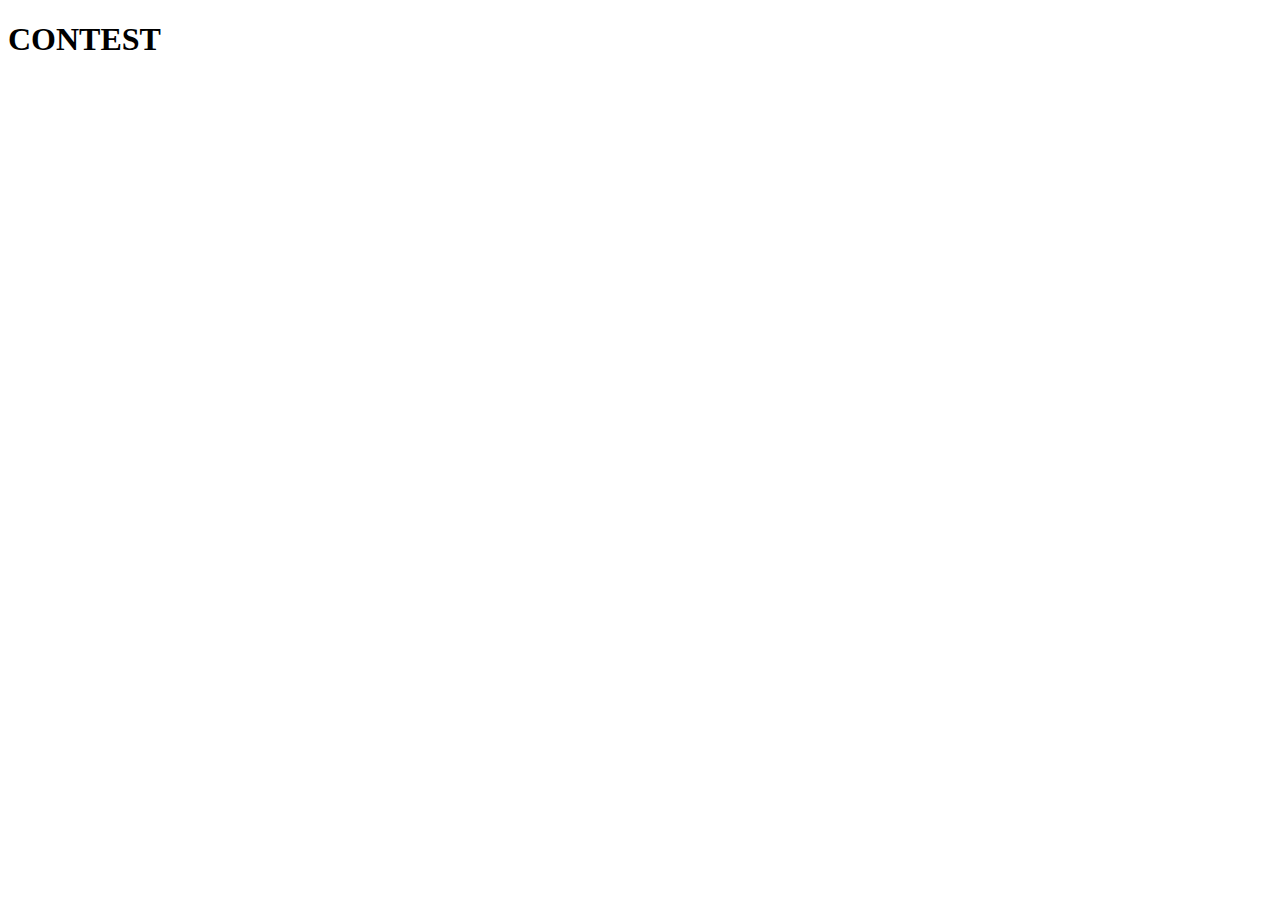
==== contest/index.html @ ca2fd3c5 "accept incoming changes" ====
<!DOCTYPE html>
<html lang="en">
<head>
    <meta charset="UTF-8">
    <meta name="viewport" content="width=device-width, initial-scale=1.0">
    <title>contest</title>
</head>
<body>
    <h1>CONTEST</h1>
    
</body>
</html>
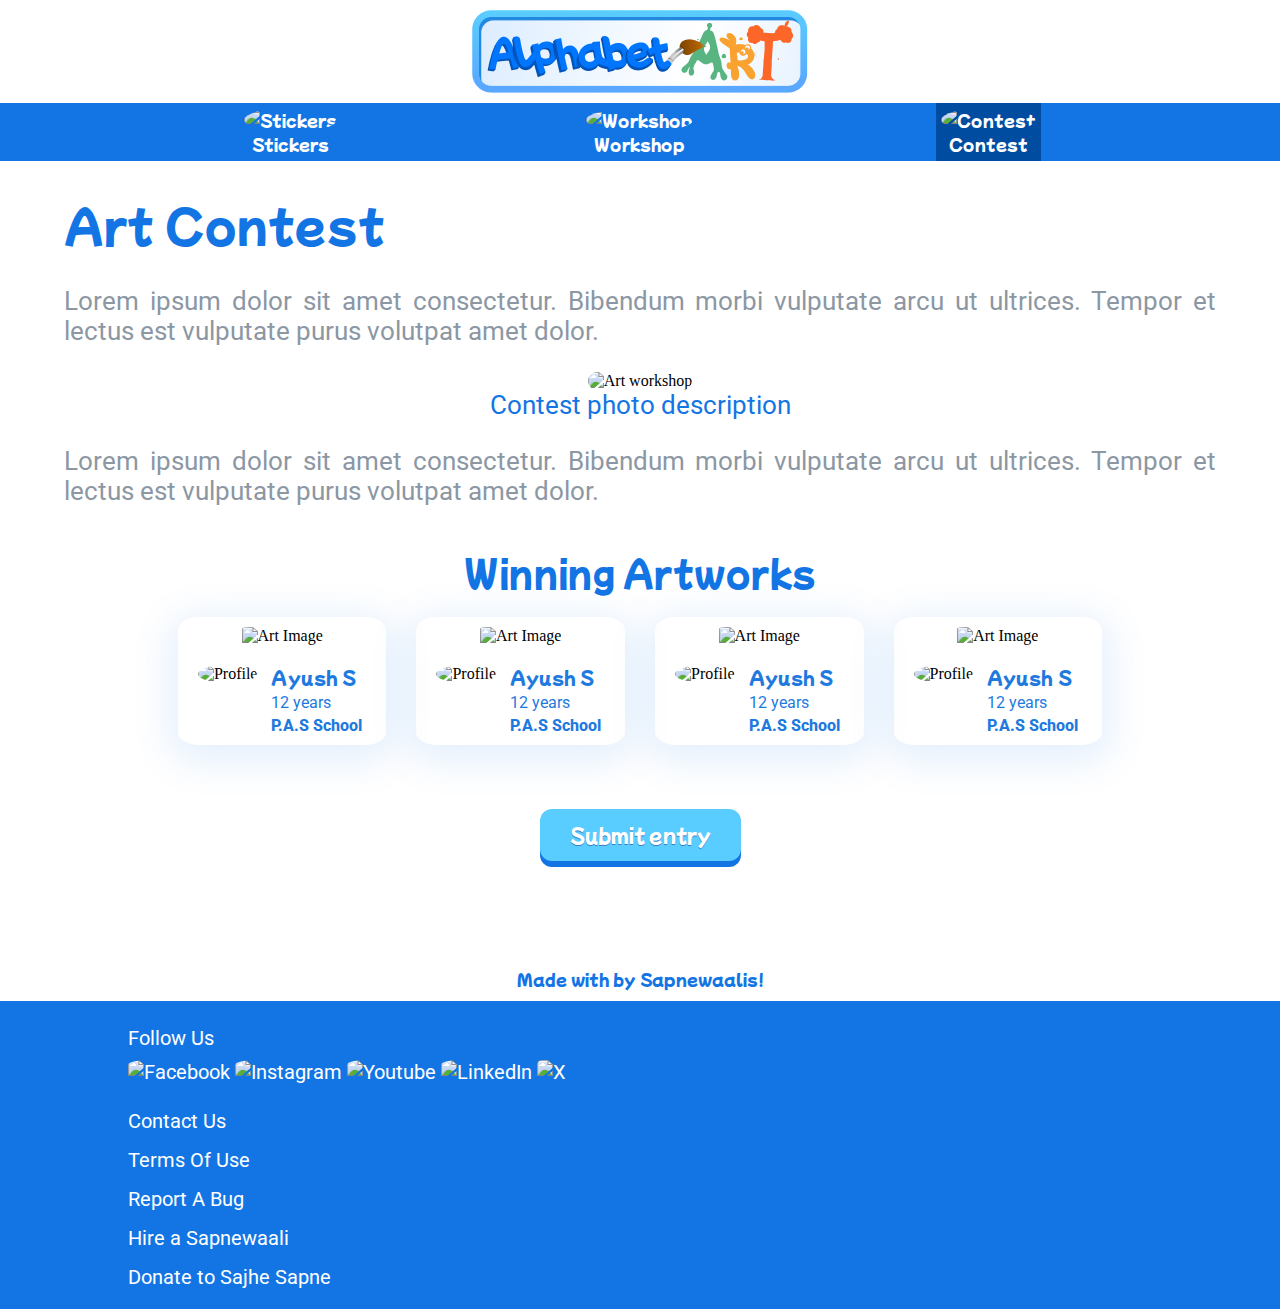
==== commit db94aae1: "incoming chenges eccept" ====
--- a/contest/index.html
+++ b/contest/index.html
@@ -1,12 +1,177 @@
 <!DOCTYPE html>
 <html lang="en">
+
 <head>
     <meta charset="UTF-8">
     <meta name="viewport" content="width=device-width, initial-scale=1.0">
-    <title>contest</title>
+    <script src="https://kit.fontawesome.com/41c3f97ee8.js" crossorigin="anonymous"></script>
+    <title>Alphabet Art</title>
+    <link rel="stylesheet" href="./style.css">
 </head>
+
 <body>
-    <h1>CONTEST</h1>
-    
+    <!--header-->
+    <header>
+        <!-- <Logo/> -->
+        <div class="logo" onclick="window.location='../index.html'">
+            <img src="../assets/Logo.png" alt="Logo">
+        </div>
+        <!-- <NavigationMenu/> -->
+        <nav>
+            <div onclick="window.location='../stickers/index.html'">
+                <img src="../assets/navImages/sticker.png" alt="Stickers">
+                <p>Stickers</p>
+            </div>
+            <div onclick="window.location='../workshop/index.html'">
+                <img src="../assets/navImages/workshop.png" alt="Workshop">
+                <p>Workshop</p>
+            </div>
+            <div style="background-color: #004CA1" onclick="window.location='../contest/index.html'">
+                <img src="../assets/navImages/contest.png" alt="Contest">
+                <p>Contest</p>
+            </div>
+        </nav>
+    </header>
+
+    <div class="content">
+        <h1>Art Contest</h1>
+        <p>Lorem ipsum dolor sit amet consectetur. Bibendum morbi vulputate arcu ut ultrices. Tempor et lectus est
+            vulputate
+            purus volutpat amet dolor. </p>
+
+        <div class="content-image">
+            <img src="https://placehold.co/600x400/orange/white?text=Workshop Image" alt="Art workshop" />
+            <p>Contest photo description</p>
+        </div>
+
+        <p>Lorem ipsum dolor sit amet consectetur. Bibendum morbi vulputate arcu ut ultrices. Tempor et lectus est
+            vulputate
+            purus volutpat amet dolor. </p>
+
+        <h2>Winning Artworks</h2>
+        <div class="winning-entries">
+            <div class="card">
+                <div class="art">
+                    <img src="https://placehold.co/220x220/D9EBFF/FFF?text=Art Work" alt="Art Image">
+                </div>
+
+                <div class="profile">
+                    <div class="profile-photo">
+                        <img src="https://placehold.co/60/1375E4/FFF?text=P" alt="Profile">
+                    </div>
+                    <div class="profile-info">
+                        <p class="name">Ayush S</p>
+                        <p class="age">12 years</p>
+                        <p class="school">P.A.S School</p>
+                    </div>
+
+                </div>
+            </div>
+            <div class="card">
+                <div class="art">
+                    <img src="https://placehold.co/220x220/D9EBFF/FFF?text=Art Work" alt="Art Image">
+                </div>
+
+                <div class="profile">
+                    <div class="profile-photo">
+                        <img src="https://placehold.co/60/1375E4/FFF?text=P" alt="Profile">
+                    </div>
+                    <div class="profile-info">
+                        <p class="name">Ayush S</p>
+                        <p class="age">12 years</p>
+                        <p class="school">P.A.S School</p>
+                    </div>
+
+                </div>
+            </div>
+            <div class="card">
+                <div class="art">
+                    <img src="https://placehold.co/220x220/D9EBFF/FFF?text=Art Work" alt="Art Image">
+                </div>
+
+                <div class="profile">
+                    <div class="profile-photo">
+                        <img src="https://placehold.co/60/1375E4/FFF?text=P" alt="Profile">
+                    </div>
+                    <div class="profile-info">
+                        <p class="name">Ayush S</p>
+                        <p class="age">12 years</p>
+                        <p class="school">P.A.S School</p>
+                    </div>
+
+                </div>
+            </div>
+            <div class="card">
+                <div class="art">
+                    <img src="https://placehold.co/220x220/D9EBFF/FFF?text=Art Work" alt="Art Image">
+                </div>
+
+                <div class="profile">
+                    <div class="profile-photo">
+                        <img src="https://placehold.co/60/1375E4/FFF?text=P" alt="Profile">
+                    </div>
+                    <div class="profile-info">
+                        <p class="name">Ayush S</p>
+                        <p class="age">12 years</p>
+                        <p class="school">P.A.S School</p>
+                    </div>
+
+                </div>
+            </div>
+        </div>
+
+        <!--Submit Button-->
+        <div class="call-to-action">
+            <button class="pushable">
+                <span class="front">Submit entry</span>
+            </button>
+        </div>
+    </div>
+
+    <!-- <Footer/> -->
+    <footer>
+        <div id="tag">
+            <a href="https://sajhesapne.org/">
+                <span>Made with <i class="fa-solid fa-heart" style="color: #ff8787;"></i> by Sapnewaalis!</span>
+            </a>
+        </div>
+
+        <div id="footer-links">
+            <div class="social-media">
+                <span>Follow Us</span>
+                <ul>
+                    <li onclick="window.location='https://facebook.com'"><img src="../assets/social/fb.png"
+                            alt="Facebook"></li>
+                    <li onclick="window.location='https://instagram.com'"><img src="../assets/social/insta.png"
+                            alt="Instagram"></li>
+                    <li onclick="window.location='https://youtube.com'"><img src="../assets/social/you.png"
+                            alt="Youtube"></li>
+                    <li onclick="window.location='https://linkedin.com'"><img src="../assets/social/in.png"
+                            alt="LinkedIn"></li>
+                    <li onclick="window.location='https://twitter.com'"><img src="../assets/social/x.png" alt="X"></li>
+                </ul>
+            </div>
+            <div class="links">
+                <ul>
+                    <a href="mailto:artabc0026@gmail.com">
+                        <li>Contact Us</li>
+                    </a>
+                    <a href="./termsofuse.html">
+                        <li>Terms Of Use</li>
+                    </a>
+                    <a href="mailto:artabc0026@gmail.com">
+                        <li>Report A Bug</li>
+                    </a>
+                    <a href="https://sajhesapne.org/">
+                        <li>Hire a Sapnewaali</li>
+                    </a>
+                    <a href="https://sajhesapne.org/">
+                        <li>Donate to Sajhe Sapne</li>
+                    </a>
+                </ul>
+            </div>
+        </div>
+    </footer>
 </body>
+
 </html>--- a/contest/style.css
+++ b/contest/style.css
@@ -0,0 +1,357 @@
+@import url("https://fonts.googleapis.com/css?family=Mochiy Pop One");
+@import url("https://fonts.googleapis.com/css?family=Roboto");
+@import url("https://fonts.googleapis.com/css?family=Inter");
+
+body {
+    margin: 0;
+    background-image: none;
+}
+
+.logo img {
+    display: block;
+    margin: 10px auto;
+    cursor: pointer;
+}
+
+/* Navigation Menu */
+nav {
+    display: flex;
+    justify-content: space-evenly;
+    background-color: #1375E4;
+    font-family: 'Mochiy Pop One';
+    font-weight: 400;
+    font-size: 1em;
+    color: #FFFFFF;
+}
+
+nav div {
+    display: flex;
+    flex-direction: column;
+    justify-content: space-around;
+    align-items: center;
+    padding: 5px;
+    cursor: pointer;
+    /* margin: 5px auto; */
+}
+
+nav div:hover {
+    background: #004CA1
+}
+
+nav div img {
+    border-radius: 50%;
+}
+
+nav div p {
+    margin: 0;
+}
+
+/* Content */
+.content {
+    width: 90%;
+    margin: auto;
+}
+
+h1 {
+    font-family: "Mochiy Pop One";
+    font-size: 20px;
+    font-weight: 400;
+    letter-spacing: 0.02em;
+    text-align: left;
+    color: #1375E4;
+}
+
+.content>p {
+    font-family: "Roboto";
+    font-size: 16px;
+    text-align: justify;
+    text-justify: auto;
+    color: #8C97A4;
+}
+
+.content-image {
+    display: flex;
+    flex-direction: column;
+    justify-content: center;
+    align-content: center;
+}
+
+.content-image p {
+    margin: auto;
+    color: #1375E4;
+    font-family: "Roboto";
+    font-size: 16px;
+}
+
+.content-image img {
+    max-width: 100%;
+    height: auto;
+    margin: auto;
+    border-radius: 10px;
+}
+
+/* Winning Entries */
+h2 {
+    text-align: center;
+    font-family: "Mochiy Pop One";
+    font-size: 20px;
+    font-weight: 400;
+    letter-spacing: 0.02em;
+    color: #1375E4;
+    margin: 40px auto 20px auto;
+}
+
+.winning-entries {
+    display: flex;
+    flex-wrap: wrap;
+    gap: 30px;
+    justify-content: center;
+    margin: auto;
+}
+
+.card {
+    display: inline-flex;
+    flex-direction: column;
+    border-radius: 10%;
+    /* border: 1px solid red; */
+    box-shadow: 0px 8.152173042297363px 40.7608642578125px 6.793477535247803px #1375E41F;
+}
+
+.art {
+    margin: 10px;
+    text-align: center;
+}
+
+.art img {
+    border-radius: 10%;
+    width: 100%;
+    ;
+}
+
+
+.profile {
+    display: flex;
+    margin: 10px 20px;
+    /* margin-bottom: 10px; */
+    /* border: 1px solid blue; */
+}
+
+.profile img {
+    border-radius: 50%;
+    padding: 0px;
+    margin: auto;
+}
+
+.profile-info {
+    display: flex;
+    flex-direction: column;
+    font-size: 14px;
+    margin-left: 10px;
+    /* margin-top: 5px; */
+    /* border: 1px solid orange */
+}
+
+.profile-info p {
+    padding: 0px;
+    margin: 4px;
+}
+
+.profile-info .name {
+    font-family: Mochiy Pop One;
+    font-size: 18px;
+    font-weight: 400;
+    line-height: 16px;
+    letter-spacing: 0.004em;
+    text-align: left;
+    color: #1F7AE0;
+}
+
+.age {
+    font-family: Roboto;
+    font-size: 16px;
+    font-weight: 400;
+    line-height: 20px;
+    text-align: left;
+    color: #1F7AE0;
+    /* border: 1px solid red; */
+    margin: 0px;
+}
+
+.school {
+    font-family: Roboto;
+    font-size: 16px;
+    font-weight: 800;
+    line-height: 10px;
+    text-align: left;
+    color: #1F7AE0;
+    margin: 0px;
+    padding: 0px;
+    /* border: 1px solid green; */
+}
+
+/* Submit Button */
+
+.call-to-action {
+    width: 80%;
+    display: flex;
+    justify-content: center;
+    margin: auto;
+    margin-top: 70px;
+  }
+  
+  .pushable {
+    background: #1375E4;
+    border-radius: 12px;
+    border: none;
+    padding: 0;
+    cursor: pointer;
+    outline-offset: 4px;
+  }
+  
+  .front {
+    display: block;
+    padding: 12px 30px;
+    border-radius: 12px;
+    font-size: 1.2rem;
+    background: #59CDFF;
+    font-family: 'Mochiy Pop One';
+    text-shadow: 0px 1px 0px #367DCA;
+    color: white;
+    transform: translateY(-6px);
+  }
+  
+  .pushable:active .front {
+    transform: translateY(-2px);
+  }
+
+  /* Footer */
+footer #tag {
+    text-align: center;
+    margin-top: 100px;
+    font-family: 'Mochiy Pop One';
+    font-size: 16px;
+    color: #1375E4;
+    /* border: 1px solid red; */
+  }
+  footer a { 
+    color: inherit;
+    text-decoration: none;
+  }
+  
+  footer a:hover {
+    text-decoration: underline;
+  }
+  #footer-links {
+    background-color: #1375E4;
+    color: white;
+    font-size: 20px;
+    font-family: Roboto;
+    margin-top: 10px;
+    position: absolute;
+    width: 100%;
+  }
+  
+  .social-media{
+    width: 80%;
+    margin: auto;
+    margin-top: 25px;
+  }
+  
+  .links{
+    width: 80%;
+    margin: auto;
+    margin-top: 25px;
+  }
+  
+  .social-media ul {
+    list-style: none;
+    padding-left: 0;
+    display: flex;
+    margin-top: 10px;
+  }
+  
+  .social-media ul li {
+    margin-right: 5px;
+  }
+  
+  .social-media ul li img {
+    border-radius: 20%;
+  }
+  
+  .links ul {
+    list-style: none;
+    padding-left: 0;
+  }
+  
+  .links ul li {
+    margin-bottom: 15px;
+  }
+  
+  .links ul li:hover {
+    cursor: pointer;
+    text-decoration: underline;
+    opacity: 0.9;
+  }
+  
+  .social-media img:hover{
+    cursor: pointer;
+    opacity: 0.9;
+  }
+  
+
+
+
+/* Media query to change grid count and text size for different screen sizes */
+@media (min-width:641px) {
+    h1 {
+        font-size: 24px;
+    }
+
+    h2{
+        font-size: 22px;
+    }
+
+    .content>p {
+        font-size: 20px;
+    }
+
+    .content-image p {
+        font-size: 20px;
+    }
+}
+
+@media (min-width:961px) {
+
+    h1 {
+        font-size: 24px;
+    }
+
+    h2{
+        font-size: 22px;
+    }
+
+    .content>p {
+        font-size: 20px;
+    }
+
+    .content-image p {
+        font-size: 20px;
+    }
+}
+
+@media (min-width:1025px) {
+
+    h1 {
+        font-size: 45px;
+    }
+    h2{
+        font-size: 35px;
+    }
+    .content>p {
+        font-size: 26px;
+    }
+
+    .content-image p {
+        font-size: 26px;
+    }
+}